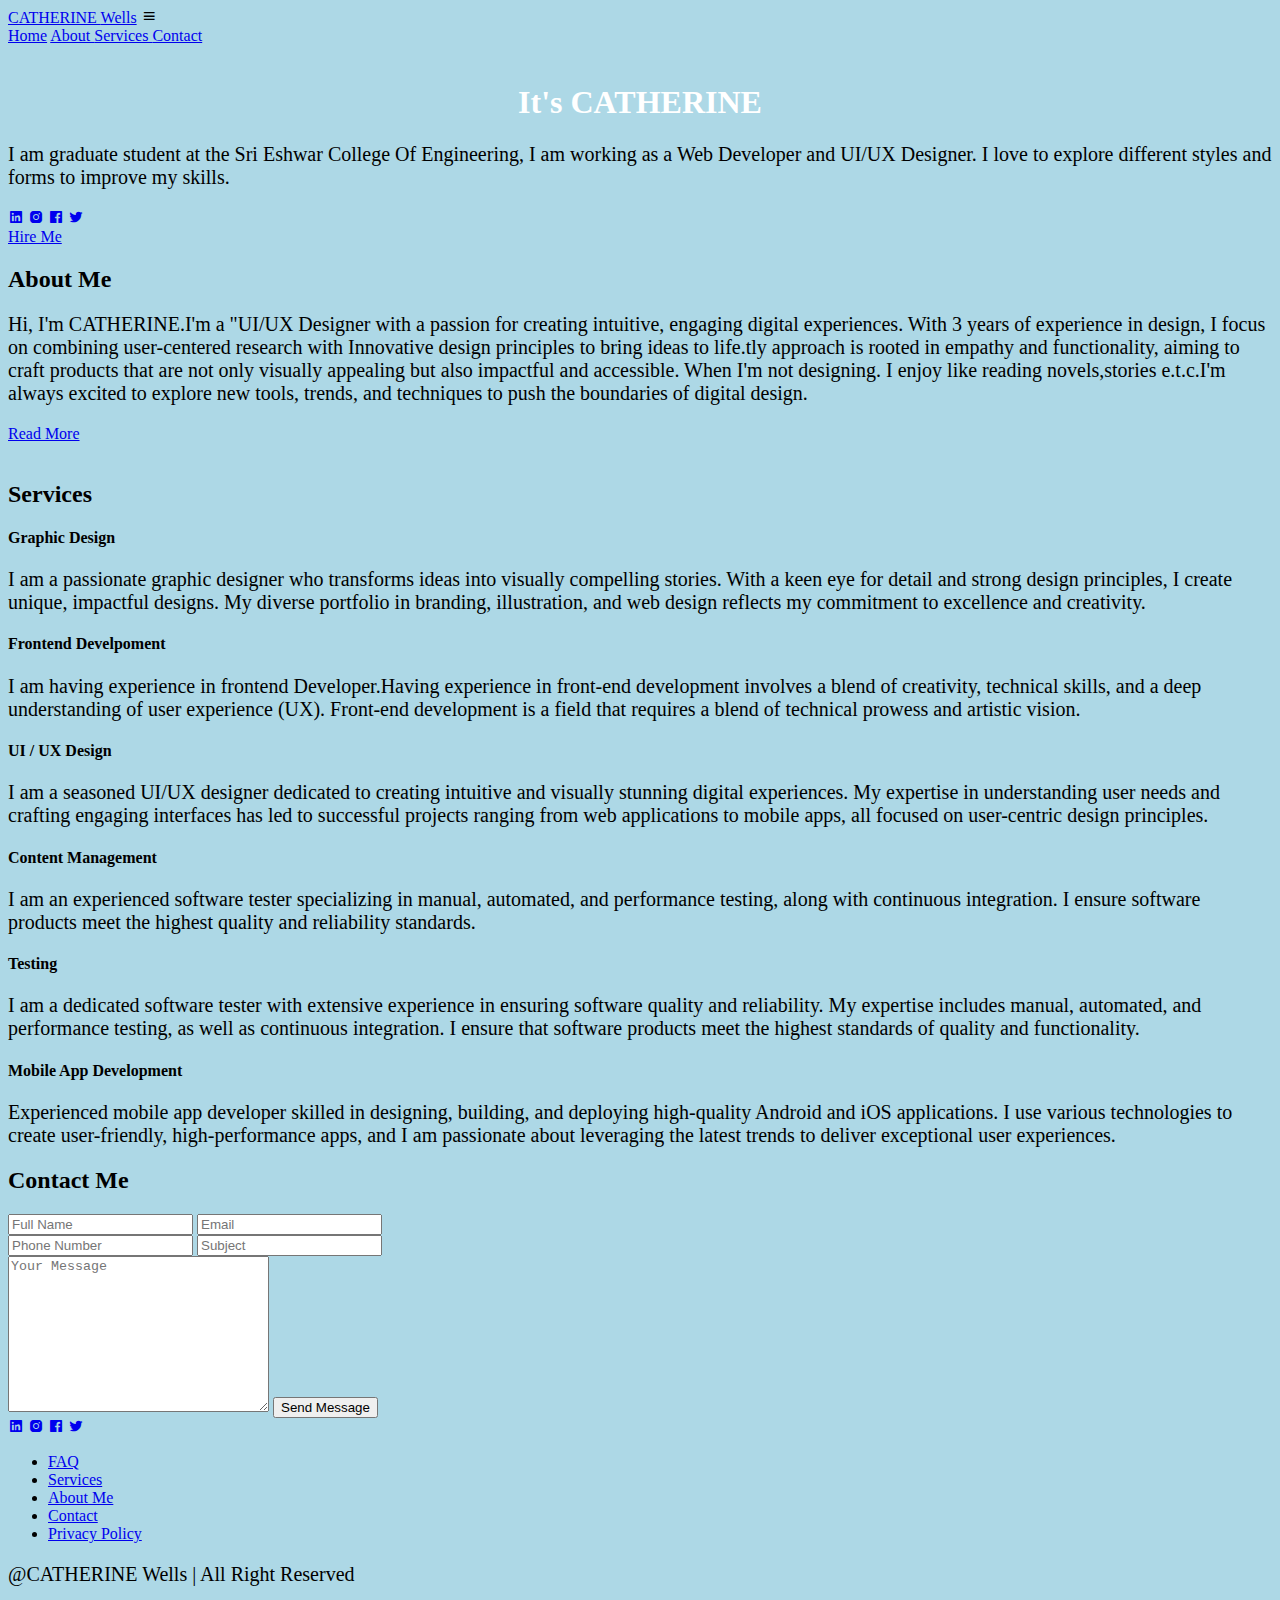
==== index.html @ 26b99377 "Update and rename portfolio.html to index.html" ====
<!DOCTYPE html>
<html lang="en">
<head>
    <meta charset="UTF-8">
    <meta name="viewport" 
    content="width=device-width, initial-scale=1.0">
    <title>Personal Portfolio</title>
    <link rel = "stylesheet" href="portfolio.css">
   <link href='https://unpkg.com/boxicons@2.1.4/css/boxicons.min.css' rel='stylesheet'>

</head>
<body>
    
    <header class ="header">
       <a href ="#home" class="logo">CATHERINE
        <span>Wells</span></a>
        <i class='bx bx-menu' id="menu-icon"></i>
       <nav class ="navbar">
          
            <a href="#home" class="active"> Home</a> 
           <a href ="#about"> About </a>
            <a href="#services"> Services </a>
           <a href="#contact"> Contact </a> 
        
       </nav>
      </header>
<section class="home" id="home">
    <div class="home-img">
        <img src="photo.jpg" alt="">
    </div>
    <div class="home-content">

        <h1>It's <span>CATHERINE</span></h1>
        <h3 class = "text-animation"> 
            <span></span>
        </h3>
        <p>I am graduate student at the Sri Eshwar College Of Engineering,
             I am working as a Web Developer and UI/UX Designer.
            I love to explore different styles and forms to improve my skills. </p>
        <div class="social-icons">
            <a href="#"><i class='bx bxl-linkedin-square' ></i></a>
            <a href="#"><i class='bx bxl-instagram-alt' ></i></a>
            <a href="#"><i class='bx bxl-facebook-square' ></i></a>
            <a href="#"><i class='bx bxl-twitter'></i></a>
        </div>
       <a href="#" class="btn">Hire Me</a>
    </div>

</section>
<section class="about" id="about">
    <div class="about-content">
        <h2 class="heading">About <span>Me</span>
        </h2>
        <h3 class="text-animation">
            <span></span>
        </h3>
       <p>Hi, I'm CATHERINE.I'm a "UI/UX Designer with a passion for creating intuitive,
         engaging digital experiences. With 3 years of experience in design, 
         I focus on combining user-centered research with Innovative design principles to bring ideas to life.tly
          approach is rooted in empathy and functionality, aiming to craft products that are not only visually appealing but also impactful and accessible.
    When I'm not designing. I enjoy like reading novels,stories e.t.c.I'm always excited to explore new tools, trends, and techniques to push the boundaries of digital design.
        </p>
       <a href="#" class="btn">Read More</a>
        </div>
        <div class="about-img">
            <img src="photo.jpg" alt="">
        </div>
    </section>
<section class="services" id="services">
    <h2 class="heading">Services</h2>

    <div class="services-container">

    <div class="services-box">
        <div class="services-info">
            <h4>Graphic Design</h4>
            <p>I am a passionate graphic designer who transforms ideas into visually compelling stories. With a keen eye for detail and strong design principles, I create unique, impactful designs. My diverse portfolio in branding, illustration, and web design reflects my commitment to excellence and creativity.</p>
        </div>
    </div> 

    <div class="services-box">
        <div class="services-info">
            <h4>Frontend Develpoment</h4>
            <p> I am having experience in frontend Developer.Having experience in front-end development involves a blend of creativity, technical skills, and a deep understanding of user experience (UX).
                Front-end development is a field that requires a blend of technical prowess and artistic vision.</p>
       </div>
    </div>


    <div class="services-box">
        <div class="services-info">
            <h4>UI / UX Design</h4>
            <p>I am a seasoned UI/UX designer dedicated to creating intuitive and visually stunning digital experiences. My expertise in understanding user needs and crafting engaging interfaces has led to successful projects ranging from web applications to mobile apps, all focused on user-centric design principles.</p>
       </div>
    </div>

    <div class="services-box">
        <div class="services-info">
            <h4>Content Management</h4>
            <p>I am an experienced software tester specializing in manual, automated, and performance testing, along with continuous integration. I ensure software products meet the highest quality and reliability standards.</p>
       </div>
    </div>

    <div class="services-box">
        <div class="services-info">
            <h4>Testing</h4>
            <p>I am a dedicated software tester with extensive experience in ensuring software quality and reliability. My expertise includes manual, automated, and performance testing, as well as continuous integration.
                 I ensure that software products meet the highest standards of quality and functionality.</p>
       </div>
    </div>

    <div class="services-box">
        <div class="services-info">
            <h4>Mobile App Development</h4>
            <p>Experienced mobile app developer skilled in designing, building, and deploying high-quality Android and iOS applications. I use various technologies to create user-friendly, high-performance apps, and I am passionate about leveraging the latest trends to deliver exceptional user experiences.</p>
       </div>
      </div>
    </div>
</section>

<section class="contact" id="contact">
   
     <h2 class="heading">Contact <span>Me</span></h2>

     <form action="#">

        <div class="input-box">
            <input type="text" placeholder="Full Name">

            <input type="email" placeholder="Email">
            </div>
            <div class="input-box">
            <input type="positive number" maxlength="10" placeholder="Phone Number" required >
            <input type="text" placeholder="Subject">
        </div>
       <textarea name="" id="" cols="30" rows="10" placeholder="Your Message"></textarea>
       <input type="submit" value="Send Message" class="btn">

   </form>
</section>
<footer class="footer">
    <div class="social">
        <a href="#"><i class='bx bxl-linkedin-square' ></i></a>
        <a href="#"><i class='bx bxl-instagram-alt' ></i></a>
        <a href="#"><i class='bx bxl-facebook-square' ></i></a>
        <a href="#"><i class='bx bxl-twitter'></i></a>
    </div>
    <ul class="list">
        <li>
            <a href="#">FAQ</a>
        </li>
            <li>
                <a href="#">Services</a>
            </li>
            <li>
                <a href="#">About Me</a>
            </li>
            <li>
                <a href="#">Contact</a>
            </li>
            <li>
                <a href="#">Privacy Policy</a>
            </li>
    </ul>
    <p class="copyright">
        @CATHERINE Wells | All Right Reserved 
    </p>
</footer>

    <script src ="portfolio.js"></script>
</body>
</html>
---- portfolio.css ----
body {
  background-color: lightblue;
}

h1 {
  color: white;
  text-align: center;
}

p {
  font-family: verdana;
  font-size: 20px;
}
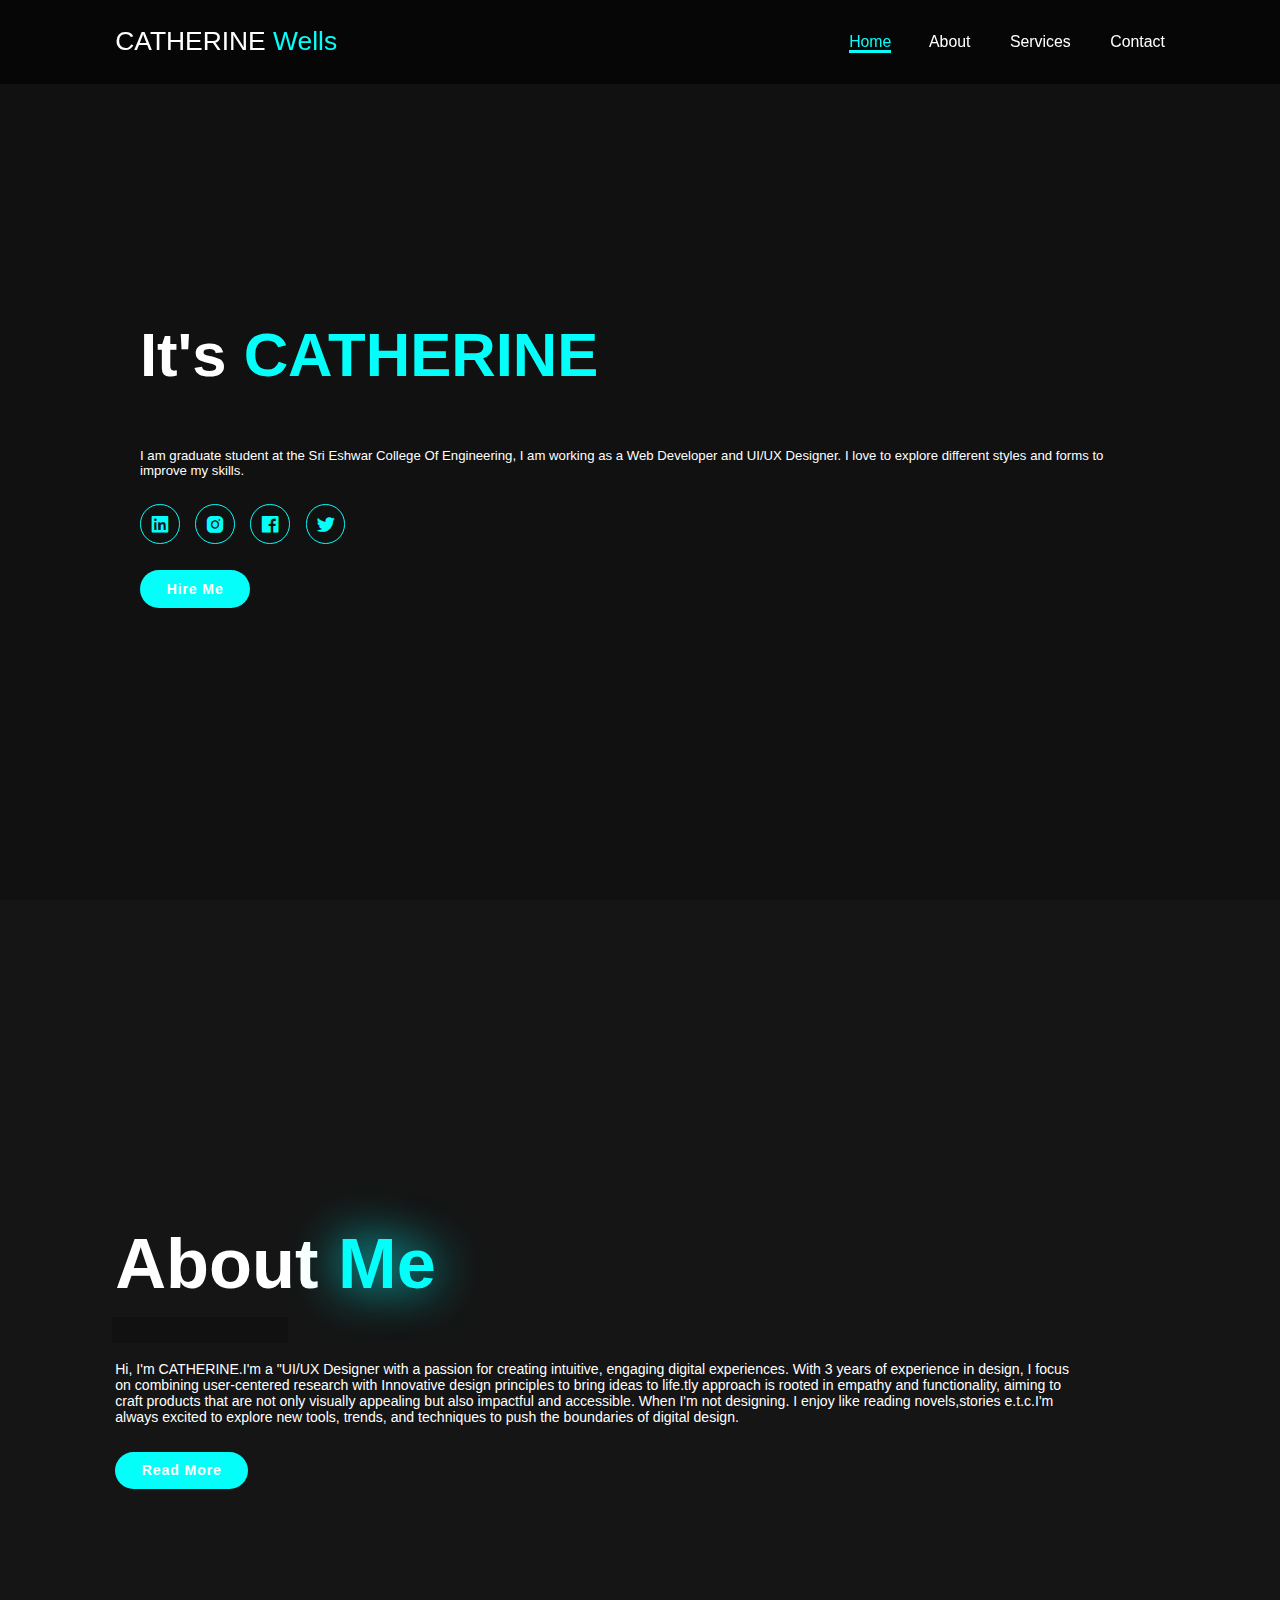
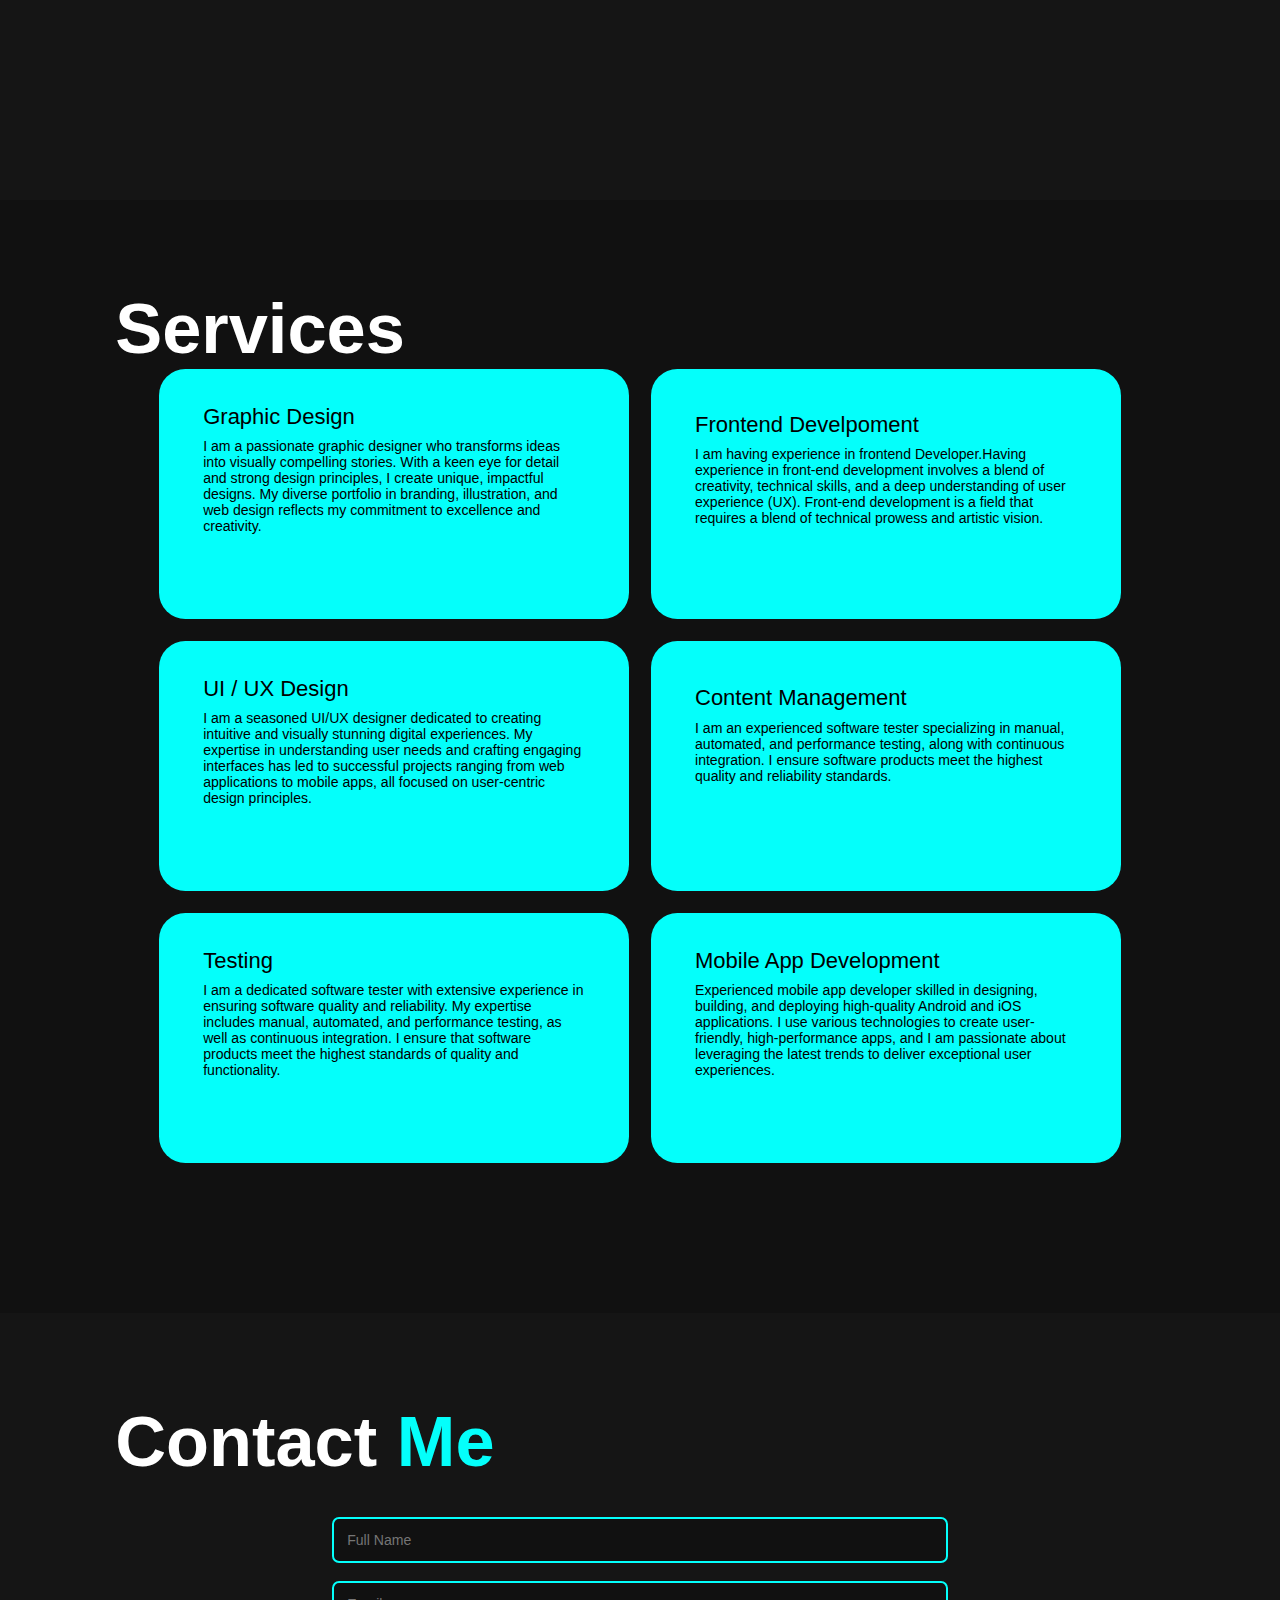
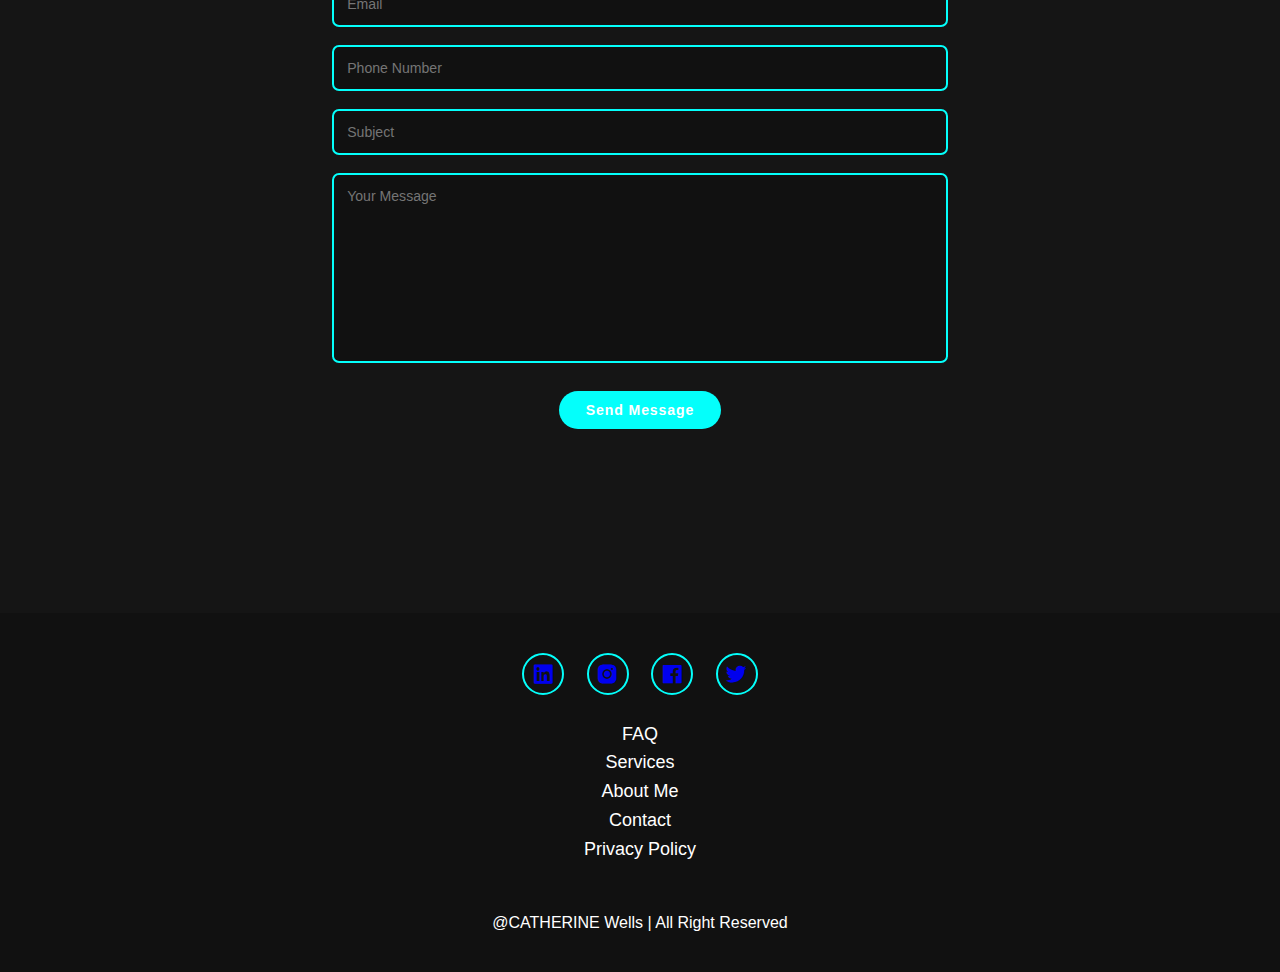
==== commit 3cd49384: "Update index.html" ====
--- a/index.html
+++ b/index.html
@@ -6,7 +6,7 @@
     <meta name="viewport" 
     content="width=device-width, initial-scale=1.0">
     <title>Personal Portfolio</title>
-    <link rel = "stylesheet" href="portfolio.css">
+    <link rel = "stylesheet" href="index.css">
    <link href='https://unpkg.com/boxicons@2.1.4/css/boxicons.min.css' rel='stylesheet'>
 
 </head>
@@ -168,6 +168,6 @@
     </p>
 </footer>
 
-    <script src ="portfolio.js"></script>
+    <script src ="index.js"></script>
 </body>
 </html>
--- a/index.css
+++ b/index.css
@@ -0,0 +1,531 @@
+
+   *{ margin:0;
+    padding:0;
+    box-sizing:border-box;
+    text-decoration:none;
+    border:none;
+    outline:none;
+    scroll-behavior: smooth;
+    font-family: "Poppins",sans-serif ;
+ }
+ :root{
+     --bg-color: #111111;
+     --second-bg-color:#151515;
+     --text-color: white;
+     --main-color:#04fffb;
+ }
+ html{
+     font-size: 62.5%;
+     overflow-x: hidden;
+ }
+ body{
+     background: var(--bg-color);
+     color: var(--text-color);
+ }
+ .header{
+     position:fixed;
+     top: 0;
+     left: 0;
+     width: 100%;
+     padding: 3rem 9%;
+     background: rgba(0 ,0 ,0 ,0.6 );
+     backdrop-filter: blur(10px);
+     display: flex;
+     justify-content: space-between;
+     align-items: center;
+     z-index: 100;
+ }
+ .logo{
+     font-size: 3rem;
+     color: var(--text-color)
+     fontw 800;
+     cursor: pointer;
+     transition: 0.3s ease-in-out;
+ }
+ .logo:hover{
+     transform: scale(1.1);
+ }
+ .navbar a{
+     font-size:1.8rem;
+     color:white;
+     margin-left: 4rem;
+     font-weight: 500;
+     transition: 0.3s ease-in-out;
+     border-bottom: 3px solid transparent;
+ }
+ .navbar a:hover,
+ .navbar a.active{
+     color: var(--main-color);
+     border-bottom: 3px solid var(--main-color);
+ }
+ #menu-icon{
+     font-size: 3.6rem;
+     color: var(--main-color);
+     display: none;
+ }
+ section{
+     min-height: 100vh;
+     padding: 10rem 9% 10rem;
+ }
+ .home{
+     display: flex;
+     justify-content: center;
+     align-items: center;
+     flex-direction: column;
+     gap: 1rem;
+ }
+ .home content{
+     display: flex;
+     align-items: center;
+     justify-content: center;
+     flex-direction: column;
+     text-align: center;
+     margin-top: 3rem;
+ }
+ span{
+     color: var(--main-color);
+ }
+ .logo span{
+     color: var(--main-color);
+ }
+ .home-content h3{
+     margin-bottom: 2rem;
+     margin-top: 1rem;
+     font-size: 3.5rem;
+ }
+ .home-content h1{
+     font-size: 7rem;
+     font-weight: 700;
+     margin-top: 1.5rem;
+     line-height: 1;
+ }
+ .home-img{
+     border-radius: 50%;
+ }
+ .home-img img{
+     position: relative;
+     top: 3rem;
+     width: 22vw;
+     border-radius: 50%;
+     box-shadow: 0 0 25px var(--main-color);
+     cursor: pointer;
+     transition: 0.4s ease-in-out;
+  }
+  .home-img img:hover{
+     box-shadow: 0 0 50px var(--main-color),
+                 0 0 100px var(--main-color);
+  }
+  .home-content p{
+     font-size: 1.5rem;
+     font-weight: 500;
+     max-width: 1000px;
+  }
+  .social-icons a{
+     display: inline-flex;
+     justify-content: center;
+     align-items: center;
+     width: 4.5rem;
+     height: 4.5rem;
+     background: transparent;
+     border: 0.2rem solid var(--main-color);
+     font-size: 2.5rem;
+     border-radius: 50%;
+     color: var(--main-color);
+     margin: 3rem 1.5rem 3rem 0;
+     transition: 0.3s ease-in-out;
+  }
+  .social-icons a:hover{
+     color: white;
+     transform: scale(1.3)translateY(-5px);
+     box-shadow: 0 0 25px var(--main-color);
+     background-color: var(--main-color);
+  }
+  .btn{
+     display: inline-block;
+     padding: 1rem 2.8rem;
+     background: var(--main-color);
+     border-radius: 4rem;
+     font-size:1.6rem;
+     color: white;
+     border: 2px solid transparent;
+     letter-spacing: 0.1rem;
+     font-weight: 600;
+     transition: 0.3s ease-in-out;
+     cursor: pointer;
+  }
+  .btn:hover{
+     transform: scale(1.05);
+     box-shadow: 0 0 25px var(--main-color);
+  }
+  .text-animation{
+     font-size: 34px;
+     font-weight: 600;
+     min-width: 280px;
+  }
+  .text-animation span{
+     position: relative;
+  }
+  .text-animation span::before{
+     content: 'Web Developer';
+     color: var(--main-color);
+     animation: words 20s infinite;
+  }
+  .text-animation span::after{
+     content: "";
+     background-color: var(--bg-color);
+     position: absolute;
+     width: calc(100% + 8px);
+     height: 100%;
+     border-left: 3px solid var(--bg-color);
+     right: -8px;
+     animation: cursor 0.6s infinite,typing 20s steps
+     (14)infinite;
+  }
+  @keyframes cursor{
+     to{
+        border-left: 2px solid var(--main-color);
+     }
+ }
+  @keyframes words{
+     0%,
+     20%{
+         content: 'Web Developer';
+     }
+     21%,
+     40%{
+         content : "Graphics Designer";
+     }
+     41%,
+     60%{
+         content : "UI / UX Designer";
+     }
+     61%,
+     80%{
+         content:"Content Manager";
+     }
+     81%,
+     100%{
+         content: "Software Tester";
+     }
+ }
+ @keyframes typing{
+     10%,
+     15%,
+     30%,
+     35%,
+     50%,
+     55%,
+     70%,
+     75%,
+     90%,
+     95%{
+         width: 0;
+     }
+     5%,
+     20%,
+     25%,
+     40%,
+     45%,
+     60%,
+     65%,
+     80%,
+     85%{
+         width: calc(100% + 8px);
+  }
+ }
+ .about{
+     display: flex;
+     justify-content: center;
+     align-items: center;
+     gap: 10rem;
+     background: var(--second-bg-color);
+     color: white;
+ }
+ .about h2 span{
+     color: var(--main-color);
+     text-shadow: 0 0 50px var(--main-color);
+ }
+ .about-img{
+     border-radius: 50%;
+ }
+ .about-img img{
+     position: relative;
+     width: 32vw;
+     border-radius: 50%;
+     box-shadow: 0 0 25px var(--main-color);
+     top:1rem;
+     cursor: pointer;
+     transition: 0.4s ease-in-out;
+ }
+ .about-img img:hover{
+     box-shadow: 0 0 50px var(--main-color),
+                 0 0 100px var(--main-color);
+ }
+ .heading{
+     text-align: left;
+     font-size: 8rem;
+ }
+ .about-content h2{
+     text-align: left;
+     line-height: 1.5;
+ }
+ .about-content h3{
+     font-size: 2.6rem;
+ }
+ .about-content p{
+     font-size: 1.6rem;
+     margin: 2rem 0 3rem;
+ }
+ 
+ .about-content .text-animation span::before{
+     content: 'Web Developer';
+     color: var(--main-color);
+     animation: words 20s infinite;
+  }
+  .about-content.test-animation span::after{
+     content: "";
+     background-color: var(--second-bg-color);
+     position: absolute;
+     width: calc(100% + 8px);
+     height: 100%;
+     border-left: 3px solid var(--second-bg-color);
+     right: -8px;
+     animation: cursor 0.6s infinite,typing 20s steps
+     (14)infinite;
+  }
+  ::-webkit-scrollbar{
+     width: 15px;
+  }
+  ::-webkit-scrollbar-thumb{
+     background-color: var(--main-color);
+  }
+  ::-webkit-scrollbar-track{
+     background-color: var(--bg-color);
+     width: 50px;
+  }
+  .services{
+     background: var(--bg-color);
+     color: white;
+  }
+  .sevices h2{
+     margin-bottom: 5rem;
+     color: white;
+  }
+  .services-container{
+     display: grid;
+     grid-template-columns: repeat(3,1fr);
+     align-items: center;
+     gap: 2.5rem;
+  }
+  .services-box{
+    background-color: var(--main-color);
+    color: black;
+    height: 250px;
+    border-radius: 3rem;
+    cursor: pointer;
+    transition: 0.3s ease-in-out;
+}
+.services-box:hover{
+    background: white;
+    color: var(--main-color);
+    transform: scale(1.03);
+}
+.services-box .services-info{
+    display: flex;
+    flex-direction: column;
+    text-align:left;
+    max-height: 200px;
+    justify-content: center;
+    align-items: baseline;
+    padding: 5em;
+}
+.services-info h4{
+    font-size: 2.5rem;
+    font-weight: 500;
+    margin-bottom: 1rem;
+}
+.services-info p{
+    font-size: 1.6rem;
+    font-weight: 400;
+    max-height: 100px;
+    margin: auto;
+}
+.contact{
+    background-color: var(--second-bg-color);
+}
+.contact h2{
+    margin-bottom: 3rem;
+    color: white;
+}
+.contact form{
+    max-width : 70rem;
+    margin: 1rem auto;
+    text-align: center;
+    margin-bottom: 3rem;
+}
+.contact form .input-box{
+    display: flex;
+    justify-content: center;
+    flex-wrap: wrap;
+}
+.contact form .input-box input,
+.contact form textarea{
+    width: 100%;
+    padding: 1.5rem;
+    font-size: 1.6rem;
+    color: var(--text-color);
+    background: var(--bg-color);
+    border-radius: 0.8rem;
+    border: 2px solid var(--main-color);
+    margin: 1rem 0;
+    resize: none;
+}
+.contact form .btn{
+    margin-top: 2rem;
+}
+.footer{
+    position: relative;
+    bottom: 0;
+    width: 100%;
+    padding: 40px 0;
+    background-color: var(--bg-color);
+}
+.footer .social{
+    text-align: center;
+    padding-bottom: 25px;
+    color: var(--main-color);
+}
+.footer .social a{
+    font-size: 25px;
+    color: var(main color);
+    border: 2px solid var(--main-color);
+    width: 42px;
+    height: 42px;
+    line-height: 42px;
+    display: inline-block;
+    text-align: center;
+    border-radius: 50%;
+    margin: 0 10px;
+    transition: 0.3s ease-in-out;
+}
+.footer .social a:hover{
+    transform: scale(1.2)translateY(-10px);
+    background-color: var(--main-color);
+    color: var(--text-color);
+    box-shadow: 0 0 25px var(--main-color);
+}
+.footer ul{
+    margin-top: 0;
+    padding: 0;
+    font-size: 18px;
+    line-height: 1.6;
+    margin-bottom: 0;
+    text-align: center;
+}
+.footer ul li a{
+    color: white;
+    border-bottom: 3px solid transparent;
+    transition: 0.3s ease-in-out;
+}
+.footer u1 li a:hover{
+    color: var(--main-color);
+    border-bottom: 3px solid var(--main-color);
+}
+.footer u1 li{
+    display: inline-block;
+    padding: 0 15px;
+}
+.footer .copyright{
+    margin-top: 50px;
+    text-align: center;
+    font-size: 16px;
+    color: white;
+}
+
+@media(max-width:1285px){
+    html{
+        font-size: 55%;
+    }
+    .services-container{
+        padding-bottom: 7rem;
+        grid-template-columns: repeat(2,1fr);
+        margin: 0 5rem;
+    }
+}
+@media(max-width:991px){
+    header{
+        padding: 2rem 3%;
+    }
+    section{
+        padding: 10rem 3% 2rem;
+    }
+    .services{
+        padding-bottom: 7rem;
+    }
+    .footer{
+        padding: 2rem 3%;
+    }
+}
+@media(max-width:895px){
+    #menu-icon{
+        display: block;
+    }
+    .navbar{
+        position: absolute;
+        top: 100%;
+        right: 0;
+        width: 50%;
+        padding: 1rem 3%;
+        background: rgba(0, 0, 0, 0.9);
+        backdrop-filter: blur(20px);
+        border-bottom-left-radius: 2rem;
+        border-left: 2px solid var(--main-color);
+        border-bottom: 2px solid var(--main-color);
+        display: none;
+    }
+    .navbar.active{
+        display: block;
+    }
+    .navbar a{
+        display: block;
+        font-size: 2rem;
+        margin: 3rem 0;
+        color: white;
+    }
+    .home{
+        flex-direction: column;
+        margin: 5rem 4rem;
+    }
+    .homecontent h3{
+        font-size: 2.6rem;
+    }
+    .home-content h1{
+        font-size: 8rem;
+        margin-top: 3rem;
+    }
+    .home-content p{
+        max-width: 600px;
+        margin: 0 auto;
+    }
+    .home-img img{
+        width: 56vw;
+        margin-top: -2rem;
+    }
+    .about{
+        flex-direction: column-reverse;
+    }
+    .about-content{
+        margin: 0 2rem 4rem;;
+    }
+    .about img{
+        width: 52vw;
+        margin-top: 1rem;
+        margin-bottom: 3rem;
+    }
+    .services h2{
+        margin-bottom: 3rem;
+    }
+    .services-container{
+        grid-template-columns: repeat(1,1fr);
+    }
+}